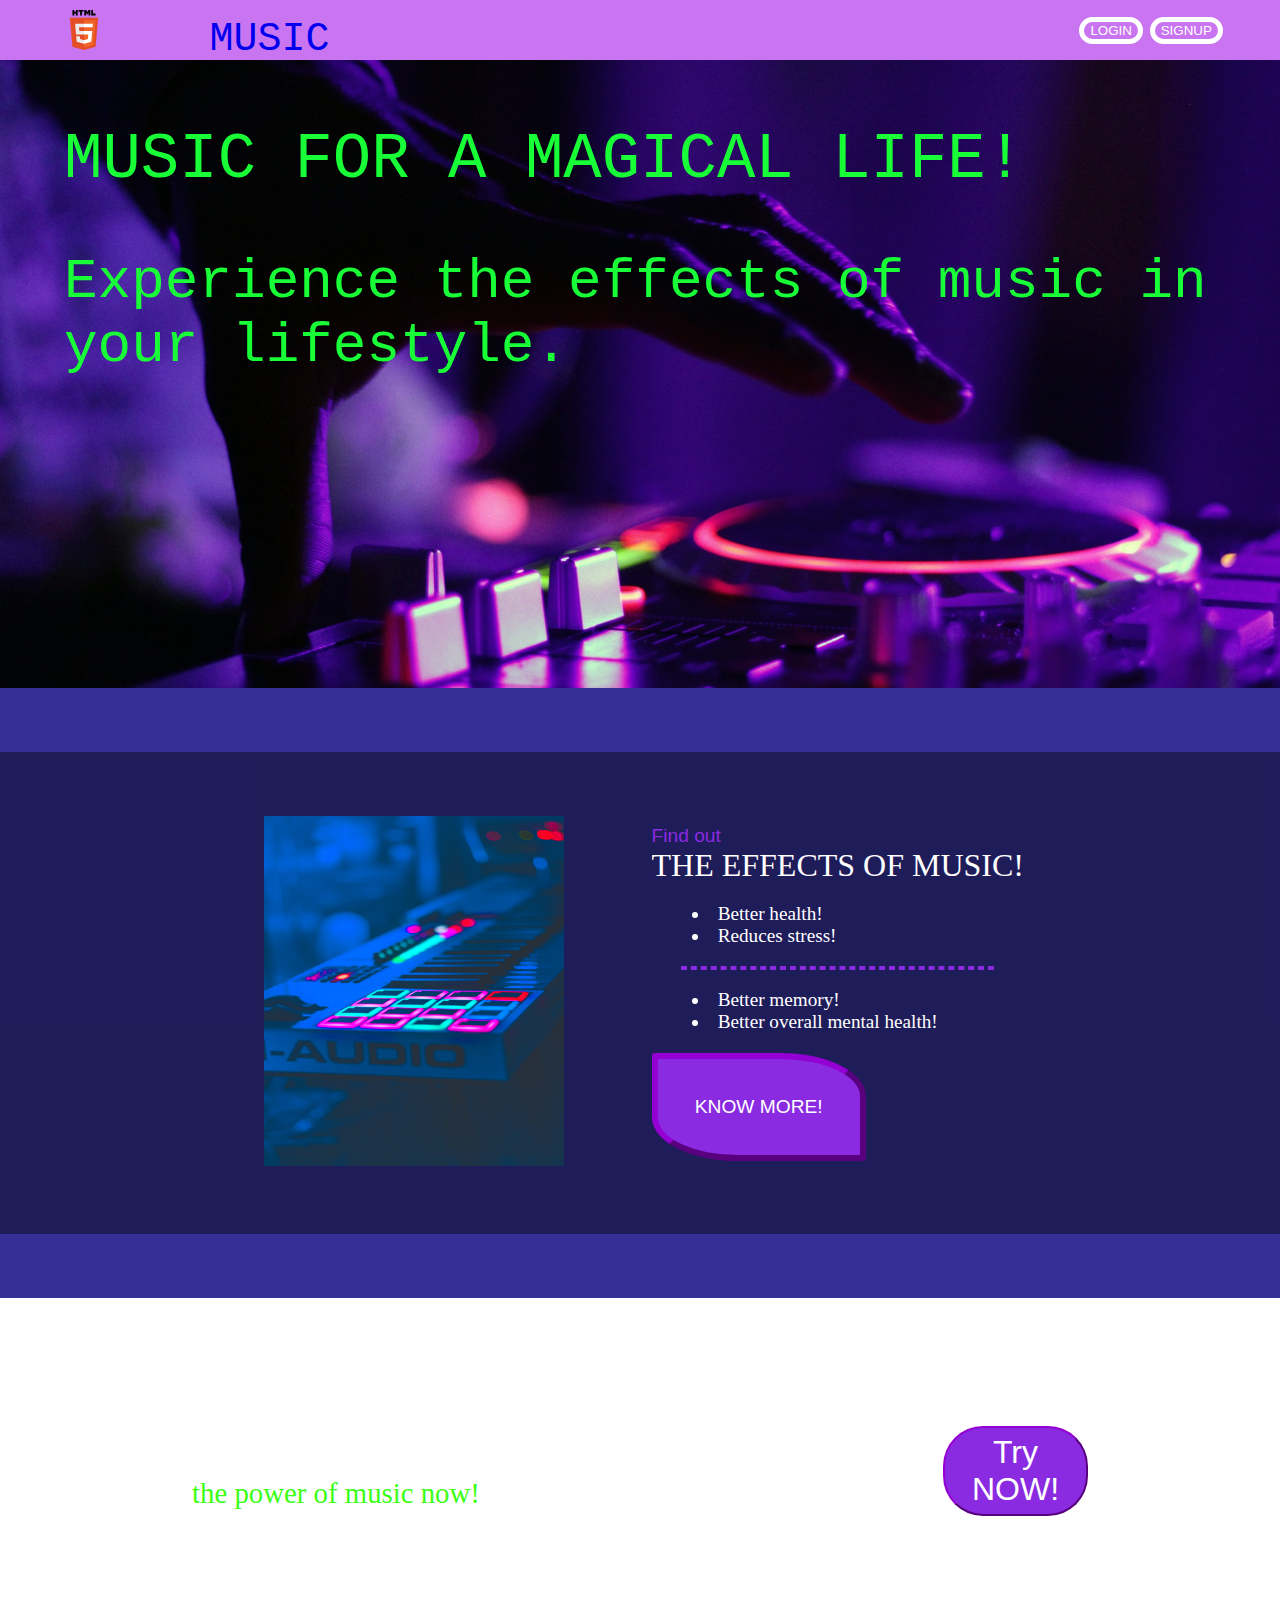
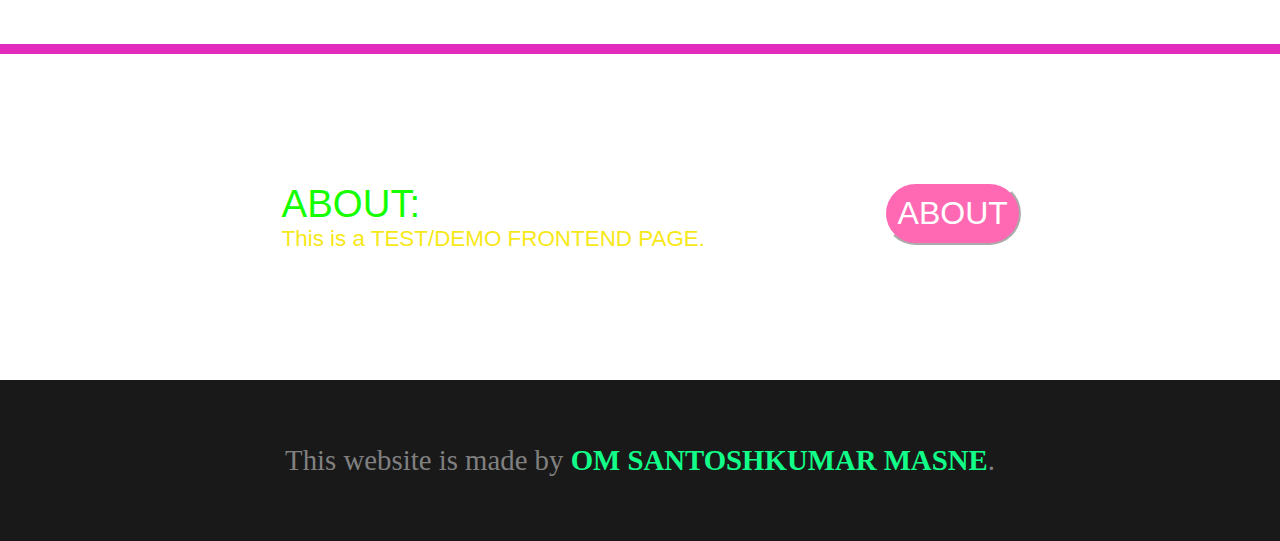
==== index.html @ e0dcce44 "Inital commit" ====
<!--
    Copyright (C) 2019 OM SANTOSHKUMAR MASNE. All Rights Reserved.
    Licensed under the GNU Affero General Public License v3.0 only (AGPL-3.0-only) license.
    See License.txt in the project root for license information.
-->

<!DOCTYPE html>
<html lang="en">
<head>
    <meta charset="UTF-8">
    <meta name="viewport" content="width=device-width, initial-scale=1.0, shrink-to-fit=no">
    <meta http-equiv="X-UA-Compatible" content="ie=edge">
    <title>FrontEnd</title>

    <link rel="stylesheet" href="/static/index.css">
    <link rel="stylesheet" href="/static/index-report.css">
    <link rel="stylesheet" href="/static/buttons.css">
    <script src="/static/index.js"></script>
</head>
<body>
    <div class="navbar">
        <div class="brand">
            <span class="brand-logo-contaner">
                <img id="brand-logo" src="images/HTML5_Logo.svg">
            </span>
            <span class="brand-name">
                <a href="about.html">MUSIC</a>
            </span>
        </div>
        <div class="navbar-right">
            <div id="account-manager">
                <a id="login" href="login.html">
                    <button id="login-btn" class="btn">LOGIN</button>
                </a>
                <a id="signup" href="signup.html">
                    <button id="signup-btn" class="btn">SIGNUP</button>
                </a>
            </div>
        </div>
    </div>
    <div class="page-front">
        <span id="headline">MUSIC FOR A MAGICAL LIFE!</span>
        <br><br>
        <br><br>
        <span id="sub-title">Experience the effects of music in your lifestyle.</span>
    </div>
    <div class="report">
        <div class="highlight-container">
            <div class="highlight-banner">
                <div class="split img-container">
                    <!-- Contains the image as background image. -->
                    <img id="img-report" src="/images/james-owen.jpg">
                </div>
                <div class="split effects-of-music">
                    <div id="effects-title">
                        <span id="report-text-start">Find out</span>
                        <br>
                        <span id="report-text-main">THE EFFECTS OF MUSIC!</span>
                    </div>
                    <div id="medical-effects">
                        <ul>
                            <li>Better health!</li>
                            <li>Reduces stress!</li>
                        </ul>
                    </div>
                    <hr class="effects-divider">
                    <div id="psychology">
                        <ul>
                            <li>Better memory!</li>
                            <li>Better overall mental health!</li>
                        </ul>
                    </div>
                    <div id="know-more-btn-container">
                        <a href="about.html">
                            <button id="know-more-btn" class="btn">KNOW MORE!</button>
                        </a>
                    </div>
                </div>
            </div>
        </div>
    </div>
    <div id="bottom-container">
        <div class="experience-music">
            <div id="experienece-text">
                <span id="experience-main">Experience</span>
                <br>
                <span id="experience-end">the power of music now!</span>
            </div>
            <a href="about.html">
                <button id="experience-btn" class="btn">Try NOW!</button>
            </a>
        </div>
        <div class="section-divider"></div>
        <div class="about">
            <div>
                <div id="about-title">ABOUT:</div>
                <div id="about-text">This is a TEST/DEMO FRONTEND PAGE.</div>
            </div>
            <div>
                <a href="about.html">
                    <button id="about-btn" class="btn">ABOUT</button>
                </a>
            </div>
        </div>
    </div>
    <div class="footer">
        This website is made by <span id="creator">OM SANTOSHKUMAR MASNE</span>.
    </div>

    <div id="scroll-to-top-btn-container">
        <button id="scroll-to-top-btn" class="btn">^</button>
    </div>
</body>
</html>
---- static/index.css ----
/*
    Copyright (C) 2019 OM SANTOSHKUMAR MASNE. All Rights Reserved.
    Licensed under the GNU Affero General Public License v3.0 only (AGPL-3.0-only) license.
    See License.txt in the project root for license information.
*/

body
{
    margin: 0;
    width: 100%;
}

.navbar
{
    background: rgb(201, 116, 240);
    display: flex;
    justify-content: space-between;
    align-items: center;
}

.navbar-right
{
    position: relative;
    margin-right: 5%;
}

.brand-name > a
{
    text-decoration: none;
}

#account-manager
{
    display: flex;
    justify-content: space-around;
}

#login
{
    margin-right: 5%;
}

.brand
{
    position: relative;
    margin-left: 5%;
    width: 100%;
}

.brand-logo-container
{
    margin-left: 0;
    display: inline;
}

#brand-logo
{
    width: 40px;
    height: 40px;
    margin-top: 10px;
}

.brand-name
{
    display: inline;
    font-family: 'Courier New', Courier, monospace;
    font-size: 40px;
    /* float: right; */
    margin-left: 10%;
    line-height: 40px;
}

.page-front
{
    padding: 5%;
    height: 500px;
    color: rgb(24, 255, 55);
    background: url(/images/dark-dj-turntable.jpg);
    background-position: center;
    background-repeat: no-repeat;
    background-size: cover;
    background-attachment: fixed;
}

#headline
{
    font-family: Courier;
    text-align: center;
    font-size: 4rem;
}

#sub-title
{
    text-align: center;
    font-family: monospace;
    font-size: 3.5rem;
}

#bottom-container
{
    background: url(/images/krys-amon.jpg);
    background-position: center;
    background-repeat: no-repeat;
    background-size: cover;
    background-attachment: fixed;
}

.experience-music
{
    display: flex;
    justify-content: space-between;
    padding: 10% 15% 10% 15%;
    color: white;
    text-align: left;
}

#experience-main
{
    font-family: 'Arial Narrow Bold', sans-serif;
    font-size: 2.8rem;
}

#experience-end
{
    font-family: Cambria, Cochin, Georgia, Times, 'Times New Roman', serif;
    font-size: 1.8rem;
    color: rgb(60, 255, 21);
}

.about
{
    text-align: center;
    display: flex;
    justify-content: space-around;
    background: transparent;
    padding: 10% 15% 10% 15%;
    text-align: left;
}

#about-title
{
    color: rgb(21, 255, 0);
    font-size: 2.4rem;
    font-family: 'Segoe UI', Tahoma, Geneva, Verdana, sans-serif;
}

#about-text
{
    color: rgb(247, 232, 25);
    font-size: 1.4rem;
    font-family: 'Franklin Gothic Medium', 'Arial Narrow', Arial, sans-serif;
}

.section-divider
{
    width: 100%;
    height: 10px;
    background: rgb(226, 43, 186);
}

#creator 
{
    color: #11ff88;
    font-weight: bold;
    z-index: 80;
}

.footer
{
    position: relative;
    z-index: 80;
    background-color: rgba(0, 0, 0, 0.9);
    color: grey;
    text-align: center;
    padding: 5%;
    font-size: 1.8rem;
}

@media(max-width:600px)
{
    .experience-music
    {
        padding: 10% 4% 10% 4%;
    }

    #experience-main
    {
        font-size: 2rem;
    }

    #experience-end
    {
        font-size: 1.2rem;
    }

    .about
    {
        padding: 10% 4% 10% 4%;
    }

    #about-title
    {
        font-size: 2rem;
    }

    #about-text
    {
        font-size: 1.2rem;
    }
    
    .footer
    {
        padding: 0;
        padding-top: 5%;
        padding-bottom: 5%;
        font-size: 1.2rem;
    }
}
---- static/index-report.css ----
/*
    Copyright (C) 2019 OM SANTOSHKUMAR MASNE. All Rights Reserved.
    Licensed under the GNU Affero General Public License v3.0 only (AGPL-3.0-only) license.
    See License.txt in the project root for license information.
*/

.report
{
    background: rgb(53, 47, 151);
    padding: 5% 0% 5% 0%;
}

.highlight-container
{
    text-align: center;
    padding-left: 20%;
    padding-right: 20%;
    padding-top: 2%;
    padding-bottom: 2%;
    background: rgba(0, 0, 0, 0.4);
    color: white;
}

.highlight-banner
{
    width: 100%;
    height: auto;
    display: flex;
    justify-content: space-between;
    align-items: center;
    padding-top: 4%;
    padding-bottom: 4%;
}

.split
{
    z-index: 2;
    overflow-x: hidden;
}

.img-container
{
    padding: 1%;
}

#img-report
{
    width: 300px;
    height: 350px;
}

.effects-of-music
{
    text-align: left;
    font-size: 1.2rem;
}

.effects-divider
{
    border: dashed 2px blueviolet;
    margin-left: 8%;
    margin-right: 8%;
}

#report-text-start
{
    font-size: 1.2rem;
    font-family: Verdana, Geneva, Tahoma, sans-serif;
    color: blueviolet;
}

#report-text-main
{
    font-size: 2rem;
    font-family: cursive;
}

ul
{
    list-style-position: inside;
}

@media(max-width:600px)
{
    .highlight-container
    {
        padding-left: 4%;
        padding-right: 4%;
    }

    .highlight-banner
    {
        flex-direction: column;
    }

    #img-report
    {
        width: 100px;
        height: 140px;
    }

    #report-text-start
    {
        font-size: 1rem;
        font-family: Verdana, Geneva, Tahoma, sans-serif;
        color: blueviolet;
    }

    #report-text-main
    {
        font-size: 1.2rem;
        font-family: cursive;
    }
}
---- static/buttons.css ----
/*
    Copyright (C) 2019 OM SANTOSHKUMAR MASNE. All Rights Reserved.
    Licensed under the GNU Affero General Public License v3.0 only (AGPL-3.0-only) license.
    See License.txt in the project root for license information.
*/

@keyframes highlight
{
    0% {
        transform: rotate(0deg);
    }
    25% {
        transform: rotate(15deg) scale(1.2);
    }
    50% {
        transform: rotate(-15deg) scale(1.4);
    }
    75% {
        transform: rotate(0deg) scale(1);
    }
    100% {
        transform: rotate(0deg);
    }
}

.btn
{
    cursor: pointer;
}

#login-btn, #signup-btn
{
    color: white;
    background: transparent;
    border: 5px solid white;
    border-radius: 20px;
}

#login-btn:hover, #signup-btn:hover
{
    color: black;
    background: white;
}

#scroll-to-top-btn
{
    cursor: pointer;
    background: rgb(2, 139, 98);
    color: white;
    border-radius: 50%;
    border: none;
    padding: 5px;
    width: 180%;
    font-size: 5rem;
    text-align: center;
}

#scroll-to-top-btn:hover
{
    background: rgb(2, 77, 54);
}

#scroll-to-top-btn-container
{
    display: none;
    position: fixed;
    right: 8%;
    bottom: 5%;
    z-index: 50;
}

#know-more-btn
{
    background: blueviolet;
    border-color: darkviolet;
    border-width: 0.4rem;
    border-radius: 2% 40%;
    padding: 10%;
    color: white;
    font-size: 1.2rem;
}

#know-more-btn:hover
{
    background: rgb(77, 25, 126);
}

#experience-btn
{
    background: blueviolet;
    border-color: darkviolet;
    color: white;
    border-width: 2px;
    border-radius: 40px;
    padding: 4%;
    font-size: 2rem;
    animation: highlight 3s infinite forwards;
}

#experience-btn:hover
{
    background: rgb(77, 25, 126);
    transform: scale(1.2);
}

#about-btn
{
    background: hotpink;
    border-color: white;
    border-radius: 40px;
    border-width: 2px;
    color: white;
    font-size: 2rem;
    padding: 10%;
}

#about-btn:hover
{
    background: rgb(182, 27, 104);
    transform: scale(1.2);
}

@media(max-width:600px)
{
    #know-more-btn
    {
        border-width: 0.2rem;
        border-radius: 2% 40%;
        padding: 5%;
        font-size: 1rem;
    }

    #experience-btn
    {
        border-width: 2px;
        border-radius: 40px;
        padding: 4%;
        font-size: 1.2rem;
        margin-right: 20px;
    }

    #about-btn
    {
        border-radius: 40px;
        border-width: 2px;
        font-size: 1.2rem;
        padding: 10%;
    }

    #scroll-to-top-btn
    {
        padding: 5px;
        width: 180%;
        font-size: 2rem;
    }
}
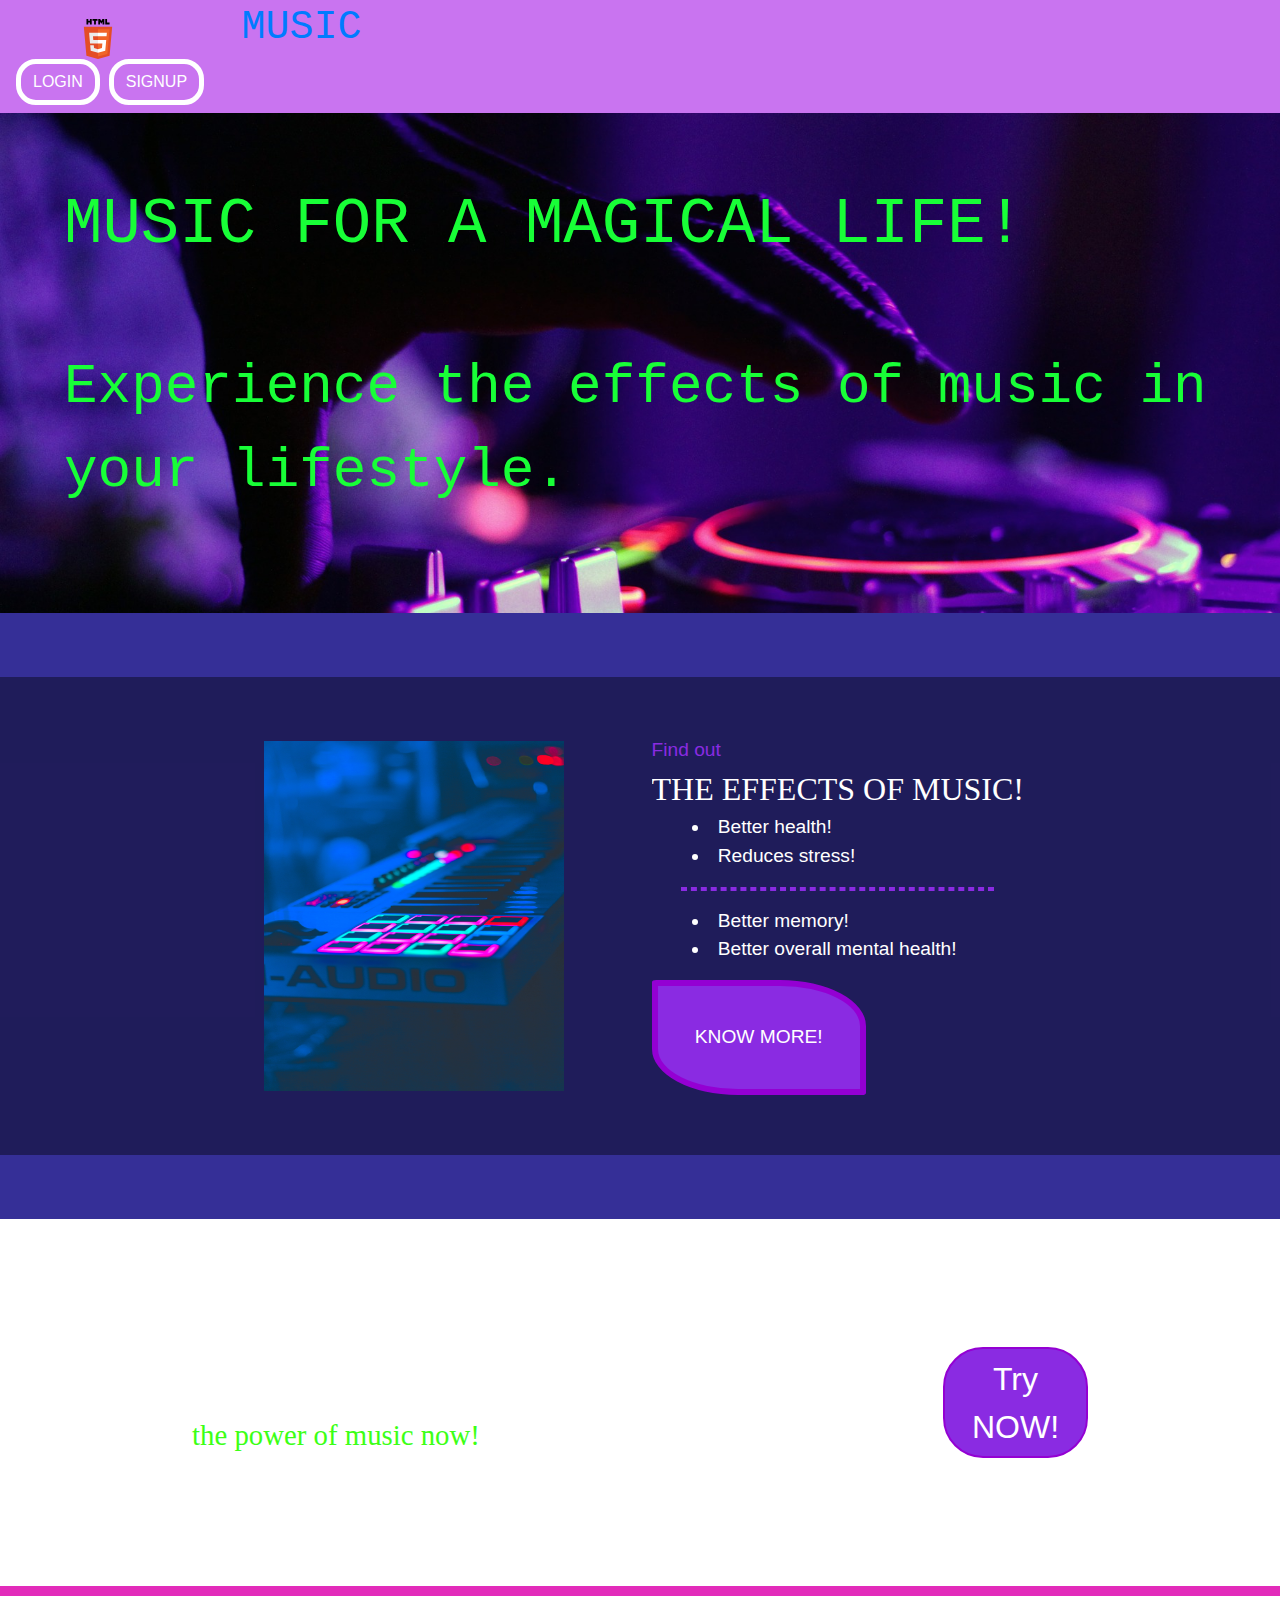
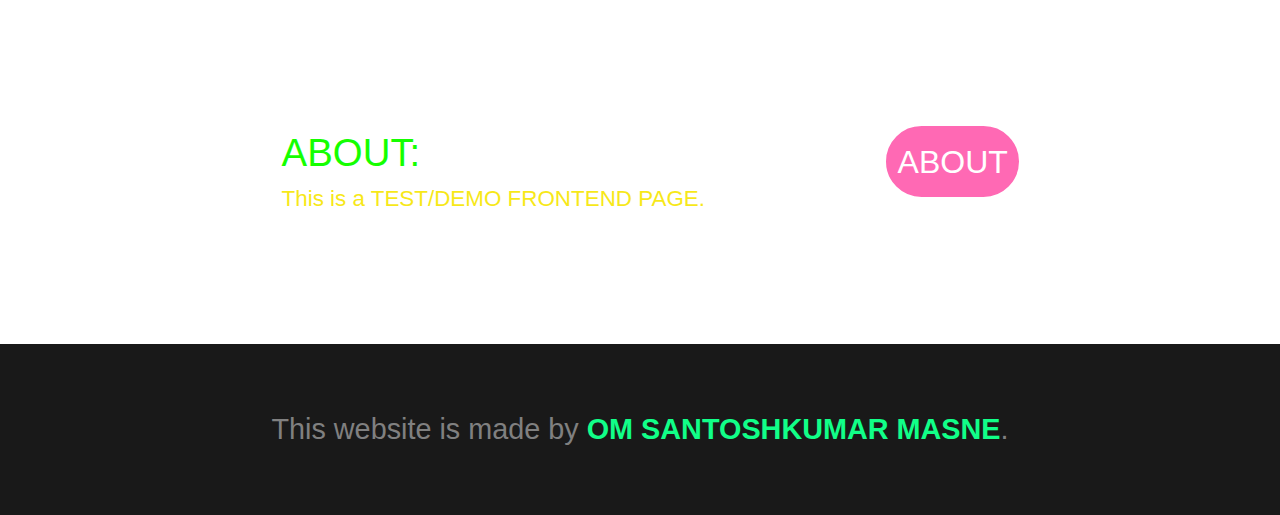
==== commit 868590fc: "Update index.html" ====
--- a/index.html
+++ b/index.html
@@ -11,11 +11,11 @@
     <meta name="viewport" content="width=device-width, initial-scale=1.0, shrink-to-fit=no">
     <meta http-equiv="X-UA-Compatible" content="ie=edge">
     <title>FrontEnd</title>
-
-    <link rel="stylesheet" href="/static/index.css">
-    <link rel="stylesheet" href="/static/index-report.css">
-    <link rel="stylesheet" href="/static/buttons.css">
-    <script src="/static/index.js"></script>
+    <link rel="stylesheet" href="https://stackpath.bootstrapcdn.com/bootstrap/4.4.1/css/bootstrap.min.css" integrity="sha384-Vkoo8x4CGsO3+Hhxv8T/Q5PaXtkKtu6ug5TOeNV6gBiFeWPGFN9MuhOf23Q9Ifjh" crossorigin="anonymous">
+    <link rel="stylesheet" href="static/index.css">
+    <link rel="stylesheet" href="static/index-report.css">
+    <link rel="stylesheet" href="static/buttons.css">
+    <script src="static/index.js"></script>
 </head>
 <body>
     <div class="navbar">
@@ -49,7 +49,7 @@
             <div class="highlight-banner">
                 <div class="split img-container">
                     <!-- Contains the image as background image. -->
-                    <img id="img-report" src="/images/james-owen.jpg">
+                    <img id="img-report" src="images/james-owen.jpg">
                 </div>
                 <div class="split effects-of-music">
                     <div id="effects-title">
